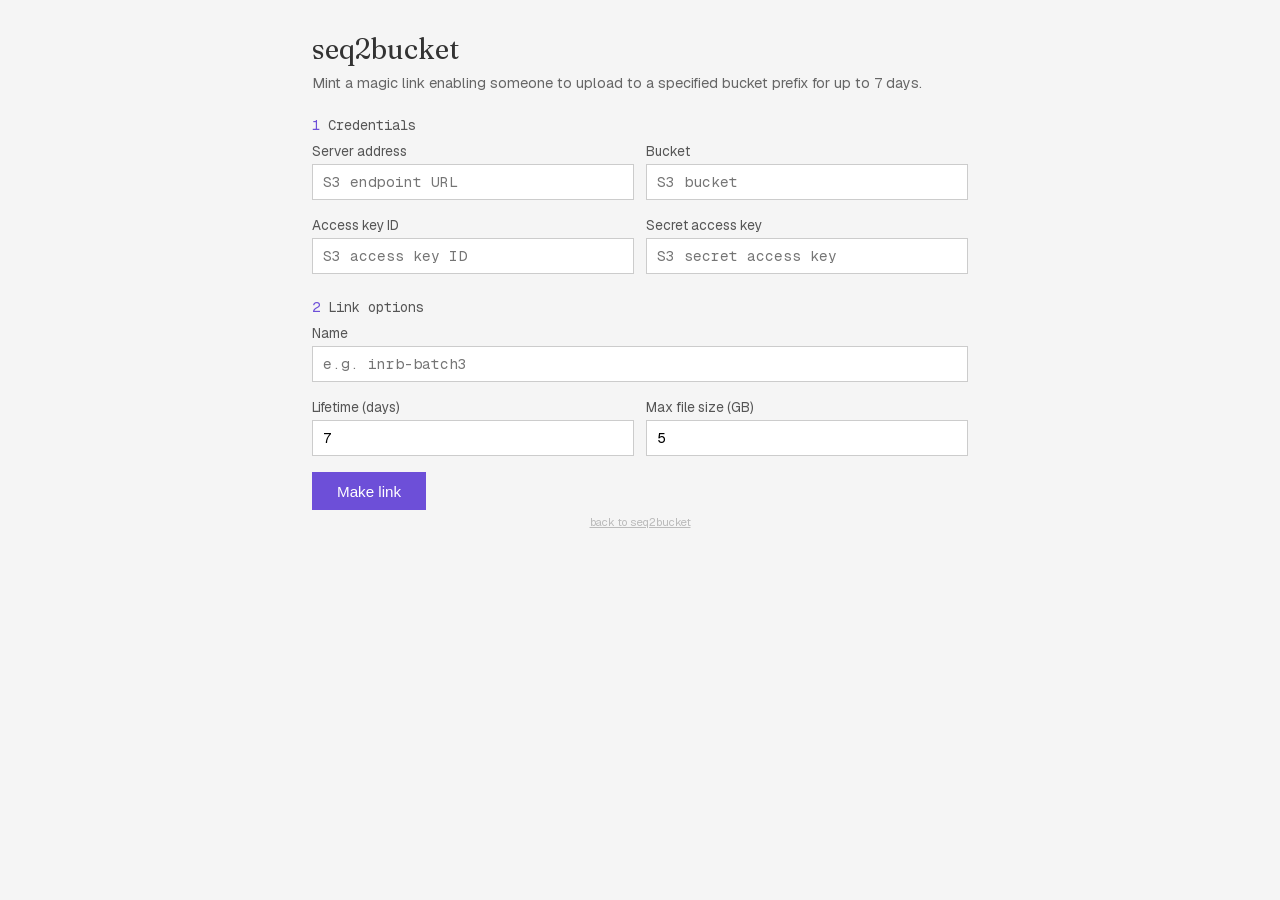
==== mint.html @ 34659cd9 "seq2bucket + in-browser magic link minting - Splits upload code out into seq2bucket/, shared by both" ====
<!DOCTYPE html>
<html lang="en">
<head>
<meta charset="UTF-8">
<meta name="viewport" content="width=device-width, initial-scale=1.0">
<title>seq2bucket magic link</title>
<link rel="stylesheet" href="./fonts.css?v=20261026-111304">
<link rel="stylesheet" href="./style.css?v=20261026-111304">
</head>
<body data-raw="1">
<h1>seq2bucket</h1>
<p class="subtitle">Mint a magic link enabling someone to upload to a specified bucket prefix for up to 7 days.</p>

<div id="mint-form">
  <div class="section-head">Credentials</div>
  <div class="field-row">
    <div class="field">
      <label for="server">Server address</label>
      <input type="text" id="server" name="server" autocomplete="on" spellcheck="false" placeholder="S3 endpoint URL">
    </div>
    <div class="field">
      <label for="bucket">Bucket</label>
      <input type="text" id="bucket" name="bucket" autocomplete="on" spellcheck="false" placeholder="S3 bucket">
    </div>
  </div>
  <div class="field-row">
    <div class="field">
      <label for="access-key">Access key ID</label>
      <input type="text" id="access-key" name="access-key-id" autocomplete="on" spellcheck="false" placeholder="S3 access key ID">
    </div>
    <div class="field">
      <label for="secret-key">Secret access key</label>
      <input type="password" id="secret-key" autocomplete="off" spellcheck="false" placeholder="S3 secret access key">
    </div>
  </div>

  <div class="section-head">Link options</div>
  <div class="field">
    <label for="link-name">Name</label>
    <input type="text" id="link-name" autocomplete="off" spellcheck="false" placeholder="e.g. inrb-batch3">
  </div>
  <div class="field-row">
    <div class="field">
      <label for="days">Lifetime (days)</label>
      <input type="number" id="days" min="1" max="7" step="1" value="7">
    </div>
    <div class="field">
      <label for="max-gb">Max file size (GB)</label>
      <input type="number" id="max-gb" min="0.1" max="5" step="0.1" value="5">
    </div>
  </div>
</div>

<div class="actions">
  <button id="mint-btn" type="button">Make link</button>
</div>
<p class="mint-error" id="mint-error" role="alert"></p>

<div class="link-banner mint-result" id="result" hidden>
  <div class="link-dest" id="result-dest"></div>
  <div class="link-note" id="result-note"></div>
  <textarea id="result-link" readonly rows="4" aria-label="Magic link"></textarea>
  <button id="copy-btn" type="button">Copy</button>
  <div class="link-note">Anyone with this link can upload into that prefix until expiry. They cannot list, read or delete anything.</div>
</div>

<p class="info footer-links"><a href="./">back to seq2bucket</a></p>

<script type="module" src="./mint-page.js?v=20261026-111304"></script>
</body>
</html>
---- fonts.css ----
/* Self-hosted fonts (SIL Open Font License 1.1; see fonts/OFL.txt), so the pages make
   no third-party requests. Latin and Latin Extended subsets of the Google Fonts builds.
   Browsers only download a face a page actually uses. */
@font-face {
  font-family: 'Fraunces';
  font-style: normal;
  font-weight: 400;
  font-display: swap;
  src: url("./fonts/fraunces-latin-ext.woff2?v=20261026-111304") format("woff2");
  unicode-range: U+0100-02BA, U+02BD-02C5, U+02C7-02CC, U+02CE-02D7, U+02DD-02FF, U+0304, U+0308, U+0329, U+1D00-1DBF, U+1E00-1E9F, U+1EF2-1EFF, U+2020, U+20A0-20AB, U+20AD-20C4, U+2113, U+2C60-2C7F, U+A720-A7FF;
}
@font-face {
  font-family: 'Fraunces';
  font-style: normal;
  font-weight: 400;
  font-display: swap;
  src: url("./fonts/fraunces-latin.woff2?v=20261026-111304") format("woff2");
  unicode-range: U+0000-00FF, U+0131, U+0152-0153, U+02BB-02BC, U+02C6, U+02DA, U+02DC, U+0304, U+0308, U+0329, U+2000-206F, U+20AC, U+2122, U+2191, U+2193, U+2212, U+2215, U+FEFF, U+FFFD;
}
@font-face {
  font-family: 'Geist';
  font-style: normal;
  font-weight: 400 700;
  font-display: swap;
  src: url("./fonts/geist-latin-ext.woff2?v=20261026-111304") format("woff2");
  unicode-range: U+0100-02BA, U+02BD-02C5, U+02C7-02CC, U+02CE-02D7, U+02DD-02FF, U+0304, U+0308, U+0329, U+1D00-1DBF, U+1E00-1E9F, U+1EF2-1EFF, U+2020, U+20A0-20AB, U+20AD-20C4, U+2113, U+2C60-2C7F, U+A720-A7FF;
}
@font-face {
  font-family: 'Geist';
  font-style: normal;
  font-weight: 400 700;
  font-display: swap;
  src: url("./fonts/geist-latin.woff2?v=20261026-111304") format("woff2");
  unicode-range: U+0000-00FF, U+0131, U+0152-0153, U+02BB-02BC, U+02C6, U+02DA, U+02DC, U+0304, U+0308, U+0329, U+2000-206F, U+20AC, U+2122, U+2191, U+2193, U+2212, U+2215, U+FEFF, U+FFFD;
}
@font-face {
  font-family: 'Geist Mono';
  font-style: normal;
  font-weight: 400 500;
  font-display: swap;
  src: url("./fonts/geist-mono-latin-ext.woff2?v=20261026-111304") format("woff2");
  unicode-range: U+0100-02BA, U+02BD-02C5, U+02C7-02CC, U+02CE-02D7, U+02DD-02FF, U+0304, U+0308, U+0329, U+1D00-1DBF, U+1E00-1E9F, U+1EF2-1EFF, U+2020, U+20A0-20AB, U+20AD-20C4, U+2113, U+2C60-2C7F, U+A720-A7FF;
}
@font-face {
  font-family: 'Geist Mono';
  font-style: normal;
  font-weight: 400 500;
  font-display: swap;
  src: url("./fonts/geist-mono-latin.woff2?v=20261026-111304") format("woff2");
  unicode-range: U+0000-00FF, U+0131, U+0152-0153, U+02BB-02BC, U+02C6, U+02DA, U+02DC, U+0304, U+0308, U+0329, U+2000-206F, U+20AC, U+2122, U+2191, U+2193, U+2212, U+2215, U+FEFF, U+FFFD;
}
---- style.css ----
/* Shared styles for pages built on seq2bucket (updeacon-s3, seq2bucket). */
* { box-sizing: border-box; margin: 0; padding: 0; }
/* Greens shared with sapiometer: text/border, fill, softer edge */
/* --accent-dark is --accent darkened for :hover; --accent-wash is it at ~8% on white */
:root { --accent: #6d4fd8; --accent-dark: #5d43b8; --accent-wash: #f3f1fc; --ok: #1a7f52; --ok-fill: #d9f0e2; --ok-edge: #a6dcc0; --mono: 'Geist Mono', ui-monospace, 'SF Mono', monospace; }
body { font-family: 'Geist', system-ui, -apple-system, sans-serif; background: #f5f5f5; color: #333; padding: 2rem; max-width: 720px; margin: 0 auto; }
h1 { font-family: 'Fraunces', Georgia, serif; font-size: 28px; font-weight: 400; margin-bottom: 0.5rem; }
.mascot { display: inline-flex; align-items: center; gap: 0.3em; font-size: 24px; }
.mascot span { display: inline-block; }
.mascot .dna { position: relative; z-index: 1; }
.mascot .bucket { position: relative; z-index: 2; }
.mascot .arrow { transition: opacity 0.3s; }
.mascot.busy .arrow { opacity: 0; }
.mascot.busy .dna { animation: dna-into-bucket 1.5s linear infinite; }
@keyframes dna-into-bucket {
  0%   { translate: -0.2em 0; opacity: 0; }
  20%  { opacity: 1; }
  50%  { opacity: 1; scale: 1; }
  64%, 100% { translate: calc(var(--dna-travel, 2.3em) * 0.8) 0; scale: 0.6; opacity: 0; }
}
@media (prefers-reduced-motion: reduce) {
  .mascot.busy .dna { animation: none; }
}
.beta-tag { color: var(--accent); font-size: 0.5em; font-weight: 400; vertical-align: super; }
.subtitle { color: #666; font-size: 0.9rem; }
/* Section headings. Counter, not hardcoded numerals, so a hidden section (#creds
   in link mode) is skipped rather than leaving a gap. */
body { counter-reset: section; }
/* Headings own the section break above them, so the gap doesn't depend on what
   precedes; the preceding block's smaller margin-bottom collapses into it. */
.section-head { font-family: var(--mono); font-size: 0.85rem; color: #555; margin: 1.5rem 0 0.5rem; counter-increment: section; }
.section-head::before { content: counter(section) " "; color: var(--accent); }
.section-head.unnumbered { counter-increment: none; }
/* Magic-link destination: shown as 0, ahead of the numbered steps, and only with the banner */
.section-head.zero { counter-increment: none; }
.section-head.zero::before { content: "0 "; }
.section-head.zero:has(+ .link-banner[hidden]) { display: none; }
.section-head + .link-banner { margin-top: 0; }
.section-head.unnumbered::before { content: none; }
.usage { color: #444; font-size: 0.9rem; }
.usage ol { list-style: none; counter-reset: step; margin: 0; padding: 0; }
.usage li { position: relative; padding-left: 1.4rem; margin-bottom: 0.3rem; line-height: 1.45; }
.usage li:last-child { margin-bottom: 0; }
/* Mono numerals in place of default list markers. */
.usage li::before { counter-increment: step; content: counter(step); position: absolute; left: 0; top: 0.05em; color: var(--accent); font-family: var(--mono); font-size: 0.85rem; }
.field { margin-bottom: 1rem; }
/* Grid items' margins don't collapse out of the container, so the row owns the
   gap below it; otherwise .field's margin stacks on the next heading's. */
.field-row { display: grid; grid-template-columns: 1fr 1fr; gap: 0.8rem; margin-bottom: 1rem; }
.field-row .field { margin-bottom: 0; }
.field label { display: block; font-size: 0.85rem; color: #555; margin-bottom: 0.25rem; }
.field input { width: 100%; padding: 0.5rem 0.6rem; border: 1px solid #ccc; font-family: var(--mono); font-size: 0.9rem; }
.field input:focus { outline: none; border-color: var(--accent); }
.name-input { display: flex; align-items: center; border: 1px solid #ccc; background: #fff; font-family: var(--mono); font-size: 0.9rem; }
.name-input:focus-within { border-color: var(--accent); }
.name-input .name-prefix { color: #999; white-space: nowrap; user-select: none; padding: 0.5rem 0 0.5rem 0.6rem; }
.name-input input { flex: 1; min-width: 0; width: auto; border: none; padding: 0.5rem 0.6rem 0.5rem 0; font: inherit; background: transparent; }
.name-input input:focus { outline: none; }
.drop-zone { border: 1px dashed #aaa; padding: 2rem; text-align: center; cursor: pointer; transition: all 0.2s; background: #fff; margin-bottom: 1rem; }
.drop-zone:hover, .drop-zone.dragover { border-color: var(--accent); background: var(--accent-wash); }
/* Once loaded, mirror .index-status.loaded above it */
.drop-zone.loaded { border-style: solid; border-color: var(--ok); background: var(--ok-fill); padding: 1rem; }
.drop-zone input { display: none; }
/* .label matches .index-status .idx-info, .summary matches .index-status .filename */
.drop-zone .label { font-size: 0.8rem; color: #888; }
.drop-zone .summary { font-family: var(--mono); font-size: 0.9rem; color: #333; word-break: break-all; }
.drop-zone .summary:empty { display: none; }
.drop-zone.loaded .label { margin-top: 0.3rem; }
.drop-zone .filename { font-weight: 600; color: #333; margin-top: 0.5rem; }
.drop-zone .filename:empty { display: none; }
.drop-zone .idx-info { font-size: 0.8rem; color: #888; margin-top: 0.3rem; }
.drop-zone .idx-info:empty { display: none; }
/* Magic-link mode: stands in for the credential fields. */
.link-banner { border: 1px solid var(--ok); background: var(--ok-fill); padding: 0.8rem 1rem; margin: 1.5rem 0 1rem; text-align: center; }
.link-banner .link-dest { font-family: var(--mono); font-size: 0.9rem; color: #333; word-break: break-all; }
.link-banner .link-note { font-size: 0.8rem; color: #666; margin-top: 0.3rem; }
.link-banner.expired { border-color: #e74c3c; background: #fff5f5; }
.link-banner.expired .link-note { color: #e74c3c; }
.actions { display: flex; gap: 0.6rem; align-items: center; }
/* Primary (filled purple) */
button { background: var(--accent); color: #fff; border: 1px solid transparent; padding: 0.6rem 1.5rem; cursor: pointer; font-size: 0.95rem; transition: all 0.15s; }
button:hover:not(:disabled) { background: var(--accent-dark); }
/* Action buttons grey out while inactive, fill purple once their required fields are satisfied. */
button:disabled { background: #ececec; color: #aaa; border-color: transparent; cursor: not-allowed; }
/* Secondary (outlined): Reset = grey. Filter only uses the filled purple primary style. */
#reset-btn, button.secondary { background: #fff; color: #6c757d; border-color: #ced4da; }
#reset-btn:hover:not(:disabled), button.secondary:hover:not(:disabled) { background: #f3f4f5; border-color: #adb5bd; }
#reset-btn:disabled { background: #fff; color: #ccc; border-color: #e8e8e8; }
/* Confirmation before an upload starts, e.g. seq2bucket's privacy notice */
dialog { border: 1px solid #ddd; background: #fff; color: #333; padding: 1.5rem; max-width: 34rem; width: calc(100% - 2rem); margin: auto; }
dialog::backdrop { background: rgba(0, 0, 0, 0.35); }
dialog h2 { font-size: 1.1rem; font-weight: 500; margin-bottom: 0.8rem; }
dialog p { font-size: 0.9rem; line-height: 1.5; margin-bottom: 0.7rem; }
dialog .actions { margin-top: 1.2rem; }
dialog .mono { font-family: var(--mono); overflow-wrap: anywhere; }
/* A brief pulsing glow when a button becomes clickable, to draw the eye. */
@keyframes button-glow {
  0%, 100% { box-shadow: 0 0 0 0 rgba(109, 79, 216, 0); }
  50%      { box-shadow: 0 0 11px 2px rgba(109, 79, 216, 0.6); }
}
button.pulse-glow { animation: button-glow 1.3s ease-in-out 3; }
.progress-wrap { margin-top: 1rem; }
progress { width: 100%; height: 0.55rem; appearance: none; -webkit-appearance: none; accent-color: #6c757d; border: none; background: #eee; }
progress[value]::-webkit-progress-bar { background: #eee; }
progress[value]::-webkit-progress-value { background: #6c757d; }
progress[value]::-moz-progress-bar { background: #6c757d; }
.progress-label { font-size: 0.85rem; color: #555; margin-top: 0.3rem; }
#file-list { list-style: none; margin-top: 1rem; font-family: var(--mono); font-size: 0.8rem; max-height: 14rem; overflow-y: auto; border: 1px solid #ddd; background: #fff; }
#file-list li { display: flex; justify-content: space-between; gap: 1rem; padding: 0.25rem 0.6rem; border-bottom: 1px solid #f0f0f0; }
#file-list li:last-child { border-bottom: none; }
#file-list .name { overflow: hidden; text-overflow: ellipsis; white-space: nowrap; }
#file-list .st { flex-shrink: 0; color: #888; }
#file-list li.done .st { color: var(--ok); }
#file-list li.active .st { color: var(--accent); }
#file-list li.failed .st { color: #e74c3c; }
#status { margin-top: 1rem; padding: 0.8rem; background: #fff; font-size: 0.9rem; min-height: 2.5rem; border: 1px solid #ddd; white-space: pre-line; }
#status.error { border-color: #e74c3c; color: #e74c3c; }
#status.success { border-color: var(--ok-edge); color: var(--ok); }
@keyframes status-waiting {
  0%, 100% { box-shadow: inset 3px 0 0 rgba(214, 129, 0, 0.35); }
  50% { box-shadow: inset 3px 0 0 rgba(214, 129, 0, 1); }
}
#status.waiting { border-color: #d68100; color: #9a5a00; animation: status-waiting 1.2s ease-in-out infinite; }
.info { font-size: 0.8rem; color: #888; margin-top: 0.3rem; }
a { color: #333; text-decoration: underline; }
a:hover { color: #000; }
/* Magic-link minting page */
.mint-result { text-align: left; }
.mint-result .link-note { margin-bottom: 0.6rem; }
.mint-result textarea { width: 100%; font-family: var(--mono); font-size: 0.75rem; padding: 0.5rem; border: 1px solid #ccc; background: #fff; resize: vertical; word-break: break-all; margin-bottom: 0.5rem; }
.mint-result .link-note:last-child { margin: 0.6rem 0 0; }
.mint-error { color: #e74c3c; font-size: 0.85rem; margin-top: 0.8rem; }
.mint-error:empty { display: none; }
/* Quiet footer links (clear index cache, mint magic link, back to …) */
.footer-links { text-align: center; }
.footer-links, .footer-links a { font-size: 0.7rem; color: #bbb; }
.footer-links a:hover { color: #888; }
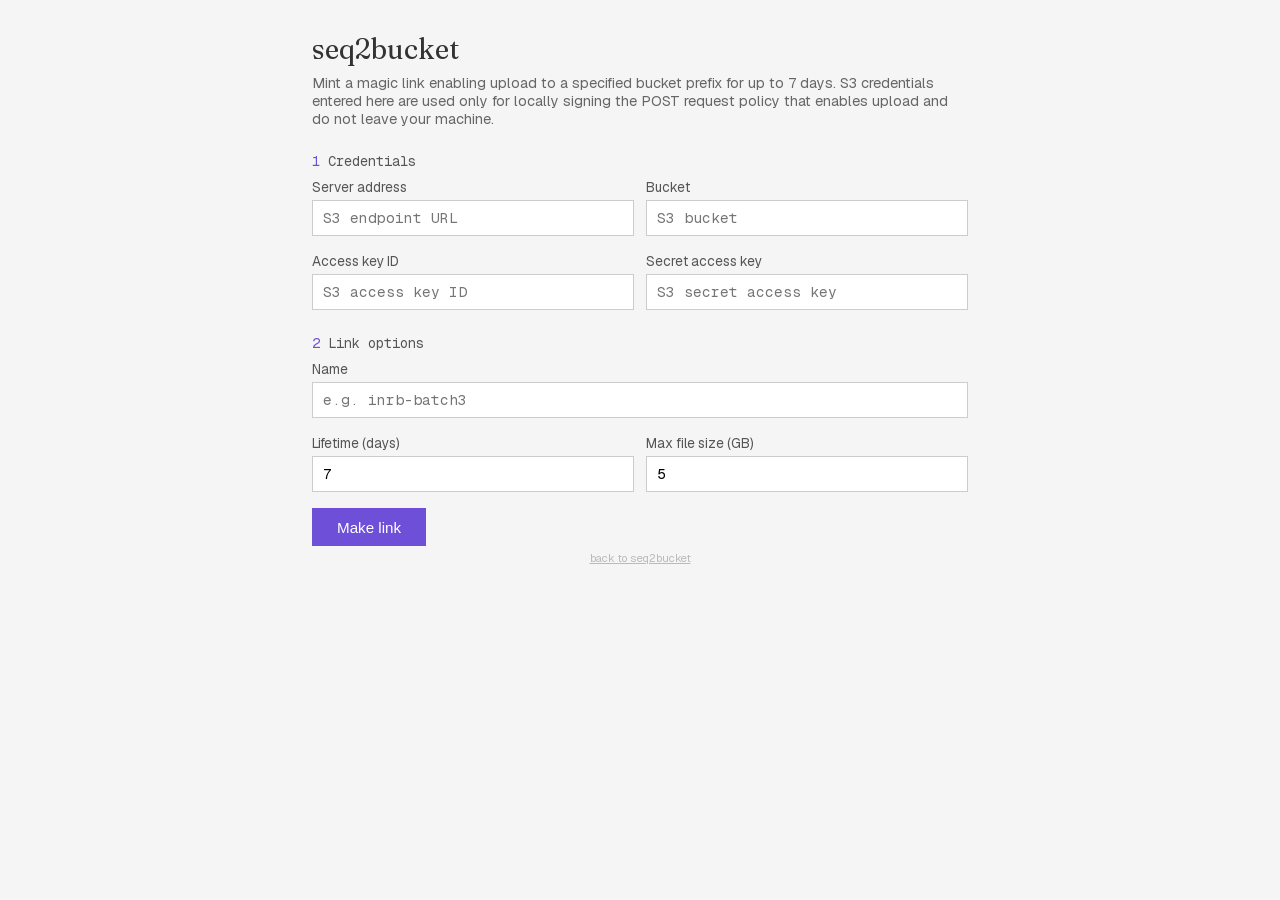
==== commit 1fe7f480: "Mint warning" ====
--- a/mint.html
+++ b/mint.html
@@ -9,7 +9,7 @@
 </head>
 <body data-raw="1">
 <h1>seq2bucket</h1>
-<p class="subtitle">Mint a magic link enabling someone to upload to a specified bucket prefix for up to 7 days.</p>
+<p class="subtitle">Mint a magic link enabling upload to a specified bucket prefix for up to 7 days. S3 credentials entered here are used only for locally signing the POST request policy that enables upload and do not leave your machine.</p>
 
 <div id="mint-form">
   <div class="section-head">Credentials</div>
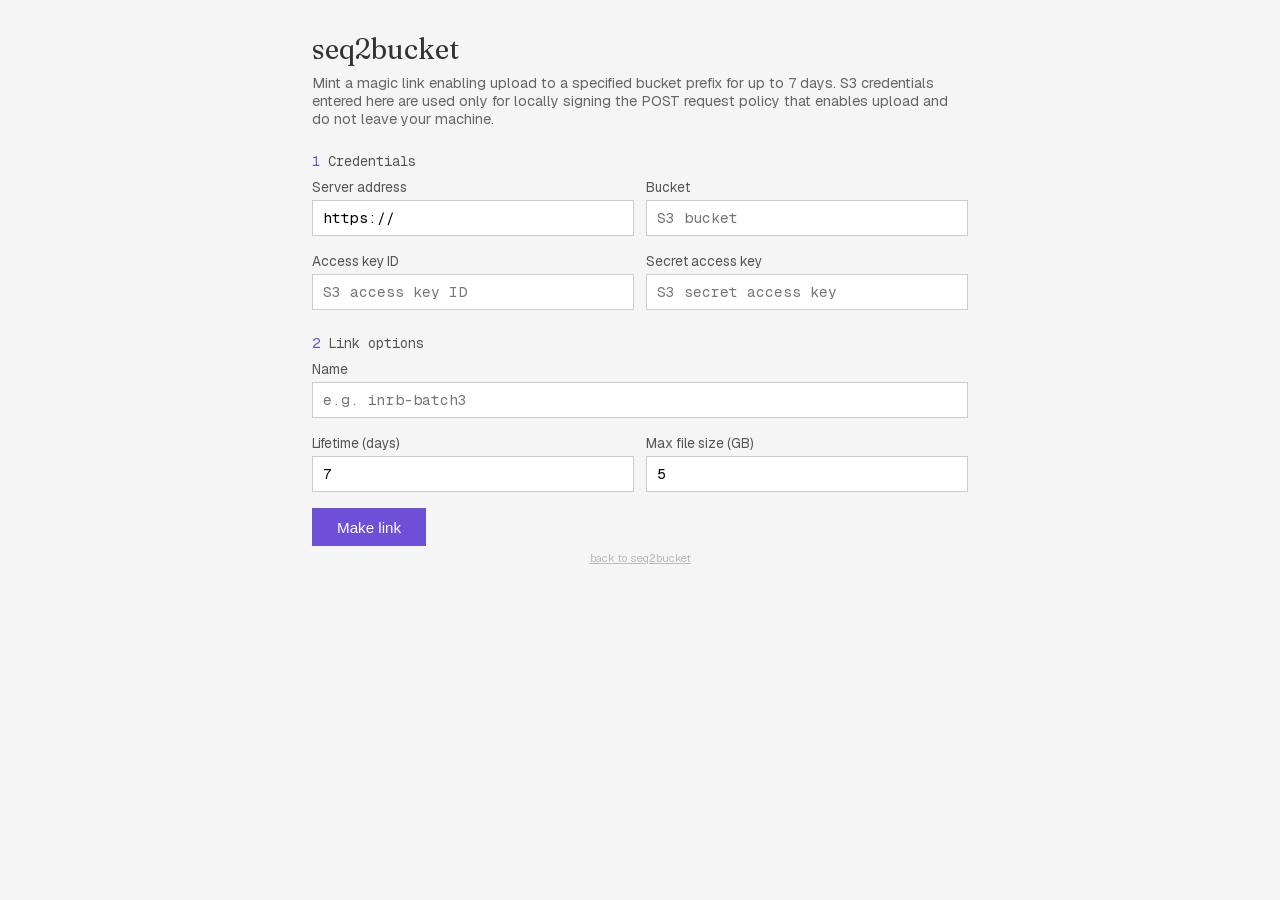
==== commit e5ccf5e1: "prefill https prot in form, differentiate network and auth errs" ====
--- a/mint.html
+++ b/mint.html
@@ -16,7 +16,7 @@
   <div class="field-row">
     <div class="field">
       <label for="server">Server address</label>
-      <input type="text" id="server" name="server" autocomplete="on" spellcheck="false" placeholder="S3 endpoint URL">
+      <input type="text" id="server" name="server" autocomplete="on" spellcheck="false" placeholder="S3 endpoint URL" value="https://">
     </div>
     <div class="field">
       <label for="bucket">Bucket</label>
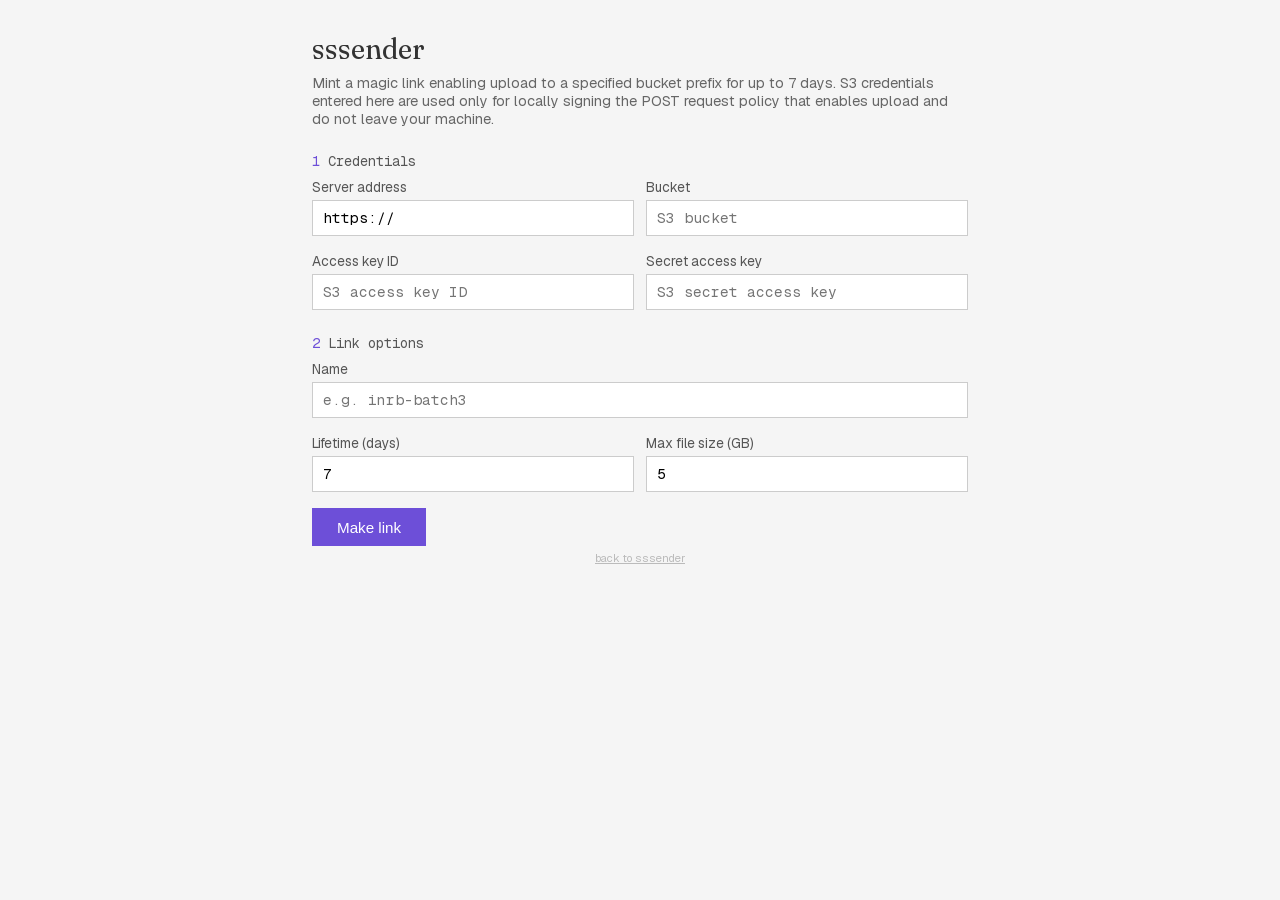
==== commit 3b897616: "Generic sssender (previously seq2bucket), DRYer, more resilient uploads - Rename seq2bucket → sssend" ====
--- a/mint.html
+++ b/mint.html
@@ -3,12 +3,12 @@
 <head>
 <meta charset="UTF-8">
 <meta name="viewport" content="width=device-width, initial-scale=1.0">
-<title>seq2bucket magic link</title>
-<link rel="stylesheet" href="./fonts.css?v=20261026-111304">
-<link rel="stylesheet" href="./style.css?v=20261026-111304">
+<title>sssender magic link</title>
+<link rel="stylesheet" href="./ui/fonts.css?v=20261026-111304">
+<link rel="stylesheet" href="./ui/style.css?v=20261026-111304">
 </head>
-<body data-raw="1">
-<h1>seq2bucket</h1>
+<body data-root="sssender/">
+<h1>sssender</h1>
 <p class="subtitle">Mint a magic link enabling upload to a specified bucket prefix for up to 7 days. S3 credentials entered here are used only for locally signing the POST request policy that enables upload and do not leave your machine.</p>
 
 <div id="mint-form">
@@ -64,8 +64,8 @@
   <div class="link-note">Anyone with this link can upload into that prefix until expiry. They cannot list, read or delete anything.</div>
 </div>
 
-<p class="info footer-links"><a href="./">back to seq2bucket</a></p>
+<p class="info footer-links"><a href="./">back to sssender</a></p>
 
-<script type="module" src="./mint-page.js?v=20261026-111304"></script>
+<script type="module" src="./ui/mint-page.js?v=20261026-111304"></script>
 </body>
 </html>
--- a/ui/fonts.css
+++ b/ui/fonts.css
@@ -0,0 +1,51 @@
+/* Self-hosted fonts (SIL Open Font License 1.1, see fonts/OFL.txt), so the pages make
+   no third-party requests. Latin and Latin Extended subsets of the Google Fonts builds.
+   Browsers only download a face a page actually uses. */
+@font-face {
+  font-family: 'Fraunces';
+  font-style: normal;
+  font-weight: 400;
+  font-display: swap;
+  src: url("./fonts/fraunces-latin-ext.woff2?v=20261026-111304") format("woff2");
+  unicode-range: U+0100-02BA, U+02BD-02C5, U+02C7-02CC, U+02CE-02D7, U+02DD-02FF, U+0304, U+0308, U+0329, U+1D00-1DBF, U+1E00-1E9F, U+1EF2-1EFF, U+2020, U+20A0-20AB, U+20AD-20C4, U+2113, U+2C60-2C7F, U+A720-A7FF;
+}
+@font-face {
+  font-family: 'Fraunces';
+  font-style: normal;
+  font-weight: 400;
+  font-display: swap;
+  src: url("./fonts/fraunces-latin.woff2?v=20261026-111304") format("woff2");
+  unicode-range: U+0000-00FF, U+0131, U+0152-0153, U+02BB-02BC, U+02C6, U+02DA, U+02DC, U+0304, U+0308, U+0329, U+2000-206F, U+20AC, U+2122, U+2191, U+2193, U+2212, U+2215, U+FEFF, U+FFFD;
+}
+@font-face {
+  font-family: 'Geist';
+  font-style: normal;
+  font-weight: 400 700;
+  font-display: swap;
+  src: url("./fonts/geist-latin-ext.woff2?v=20261026-111304") format("woff2");
+  unicode-range: U+0100-02BA, U+02BD-02C5, U+02C7-02CC, U+02CE-02D7, U+02DD-02FF, U+0304, U+0308, U+0329, U+1D00-1DBF, U+1E00-1E9F, U+1EF2-1EFF, U+2020, U+20A0-20AB, U+20AD-20C4, U+2113, U+2C60-2C7F, U+A720-A7FF;
+}
+@font-face {
+  font-family: 'Geist';
+  font-style: normal;
+  font-weight: 400 700;
+  font-display: swap;
+  src: url("./fonts/geist-latin.woff2?v=20261026-111304") format("woff2");
+  unicode-range: U+0000-00FF, U+0131, U+0152-0153, U+02BB-02BC, U+02C6, U+02DA, U+02DC, U+0304, U+0308, U+0329, U+2000-206F, U+20AC, U+2122, U+2191, U+2193, U+2212, U+2215, U+FEFF, U+FFFD;
+}
+@font-face {
+  font-family: 'Geist Mono';
+  font-style: normal;
+  font-weight: 400 500;
+  font-display: swap;
+  src: url("./fonts/geist-mono-latin-ext.woff2?v=20261026-111304") format("woff2");
+  unicode-range: U+0100-02BA, U+02BD-02C5, U+02C7-02CC, U+02CE-02D7, U+02DD-02FF, U+0304, U+0308, U+0329, U+1D00-1DBF, U+1E00-1E9F, U+1EF2-1EFF, U+2020, U+20A0-20AB, U+20AD-20C4, U+2113, U+2C60-2C7F, U+A720-A7FF;
+}
+@font-face {
+  font-family: 'Geist Mono';
+  font-style: normal;
+  font-weight: 400 500;
+  font-display: swap;
+  src: url("./fonts/geist-mono-latin.woff2?v=20261026-111304") format("woff2");
+  unicode-range: U+0000-00FF, U+0131, U+0152-0153, U+02BB-02BC, U+02C6, U+02DA, U+02DC, U+0304, U+0308, U+0329, U+2000-206F, U+20AC, U+2122, U+2191, U+2193, U+2212, U+2215, U+FEFF, U+FFFD;
+}
--- a/ui/style.css
+++ b/ui/style.css
@@ -0,0 +1,129 @@
+/* Shared styles for pages on sssender. Headings and their busy animation
+   (html[data-busy]) are each page's own. */
+* { box-sizing: border-box; margin: 0; padding: 0; }
+/* Greens shared with sapiometer: text/border, fill, softer edge */
+/* --accent-dark is --accent darkened for :hover, --accent-wash is it at ~8% on white */
+:root { --accent: #6d4fd8; --accent-dark: #5d43b8; --accent-wash: #f3f1fc; --ok: #1a7f52; --ok-fill: #d9f0e2; --ok-edge: #a6dcc0; --mono: 'Geist Mono', ui-monospace, 'SF Mono', monospace; }
+body { font-family: 'Geist', system-ui, -apple-system, sans-serif; background: #f5f5f5; color: #333; padding: 2rem; max-width: 720px; margin: 0 auto; }
+h1 { font-family: 'Fraunces', Georgia, serif; font-size: 28px; font-weight: 400; margin-bottom: 0.5rem; }
+.beta-tag { color: var(--accent); font-size: 0.5em; font-weight: 400; vertical-align: super; }
+.subtitle { color: #666; font-size: 0.9rem; }
+/* Section headings. Counter, not hardcoded numerals, so a hidden section (#creds
+   in link mode) is skipped rather than leaving a gap. */
+body { counter-reset: section; }
+/* Headings own the section break above them, so the gap doesn't depend on what
+   precedes; the preceding block's smaller margin-bottom collapses into it. */
+.section-head { font-family: var(--mono); font-size: 0.85rem; color: #555; margin: 1.5rem 0 0.5rem; counter-increment: section; }
+.section-head::before { content: counter(section) " "; color: var(--accent); }
+.section-head.unnumbered { counter-increment: none; }
+/* Magic-link destination: shown as 0, ahead of the numbered steps, and only with the banner */
+.section-head.zero { counter-increment: none; }
+.section-head.zero::before { content: "0 "; }
+.section-head.zero:has(+ .link-banner[hidden]) { display: none; }
+.section-head + .link-banner { margin-top: 0; }
+.section-head.unnumbered::before { content: none; }
+.usage { color: #444; font-size: 0.9rem; }
+.usage ol { list-style: none; counter-reset: step; margin: 0; padding: 0; }
+.usage li { position: relative; padding-left: 1.4rem; margin-bottom: 0.3rem; line-height: 1.45; }
+.usage li:last-child { margin-bottom: 0; }
+/* Mono numerals in place of default list markers. */
+.usage li::before { counter-increment: step; content: counter(step); position: absolute; left: 0; top: 0.05em; color: var(--accent); font-family: var(--mono); font-size: 0.85rem; }
+.field { margin-bottom: 1rem; }
+/* Grid items' margins don't collapse out of the container, so the row owns the
+   gap below it; otherwise .field's margin stacks on the next heading's. */
+.field-row { display: grid; grid-template-columns: 1fr 1fr; gap: 0.8rem; margin-bottom: 1rem; }
+.field-row .field { margin-bottom: 0; }
+.field label { display: block; font-size: 0.85rem; color: #555; margin-bottom: 0.25rem; }
+.field input { width: 100%; padding: 0.5rem 0.6rem; border: 1px solid #ccc; font-family: var(--mono); font-size: 0.9rem; }
+.field input:focus { outline: none; border-color: var(--accent); }
+.name-input { display: flex; align-items: center; border: 1px solid #ccc; background: #fff; font-family: var(--mono); font-size: 0.9rem; }
+.name-input:focus-within { border-color: var(--accent); }
+.name-input .name-prefix { color: #999; white-space: nowrap; user-select: none; padding: 0.5rem 0 0.5rem 0.6rem; }
+.name-input input { flex: 1; min-width: 0; width: auto; border: none; padding: 0.5rem 0.6rem 0.5rem 0; font: inherit; background: transparent; }
+.name-input input:focus { outline: none; }
+.drop-zone { border: 1px dashed #aaa; padding: 2rem; text-align: center; cursor: pointer; transition: all 0.2s; background: #fff; margin-bottom: 1rem; }
+.drop-zone:hover, .drop-zone.dragover { border-color: var(--accent); background: var(--accent-wash); }
+/* Once loaded, mirror .index-status.loaded above it */
+.drop-zone.loaded { border-style: solid; border-color: var(--ok); background: var(--ok-fill); padding: 1rem; }
+.drop-zone input { display: none; }
+/* .label matches .index-status .idx-info, .summary matches .index-status .filename */
+.drop-zone .label { font-size: 0.8rem; color: #888; }
+.drop-zone .summary { font-family: var(--mono); font-size: 0.9rem; color: #333; word-break: break-all; }
+.drop-zone .summary:empty { display: none; }
+.drop-zone.loaded .label { margin-top: 0.3rem; }
+.drop-zone .filename { font-weight: 600; color: #333; margin-top: 0.5rem; }
+.drop-zone .filename:empty { display: none; }
+.drop-zone .idx-info { font-size: 0.8rem; color: #888; margin-top: 0.3rem; }
+.drop-zone .idx-info:empty { display: none; }
+/* File-type toggles, shown when a selection mixes types */
+.type-toggles { display: flex; flex-wrap: wrap; gap: 0.4rem; margin: -0.4rem 0 1rem; }
+.type-toggles[hidden] { display: none; }
+button.type-toggle { font-family: var(--mono); font-size: 0.8rem; padding: 0.2rem 0.6rem; background: var(--accent-wash); color: var(--accent-dark); border-color: var(--accent); }
+button.type-toggle:hover:not(:disabled) { background: #e6e1fa; }
+button.type-toggle[aria-pressed="false"] { background: #fff; color: #999; border-color: #ccc; text-decoration: line-through; }
+button.type-toggle:disabled { cursor: not-allowed; opacity: 0.6; }
+/* Magic-link mode: stands in for the credential fields. */
+.link-banner { border: 1px solid var(--ok); background: var(--ok-fill); padding: 0.8rem 1rem; margin: 1.5rem 0 1rem; text-align: center; }
+.link-banner .link-dest { font-family: var(--mono); font-size: 0.9rem; color: #333; word-break: break-all; }
+.link-banner .link-note { font-size: 0.8rem; color: #666; margin-top: 0.3rem; }
+.link-banner.expired { border-color: #e74c3c; background: #fff5f5; }
+.link-banner.expired .link-note { color: #e74c3c; }
+.actions { display: flex; gap: 0.6rem; align-items: center; }
+/* Primary (filled purple) */
+button { background: var(--accent); color: #fff; border: 1px solid transparent; padding: 0.6rem 1.5rem; cursor: pointer; font-size: 0.95rem; transition: all 0.15s; }
+button:hover:not(:disabled) { background: var(--accent-dark); }
+/* Action buttons grey out while inactive, fill purple once their required fields are satisfied. */
+button:disabled { background: #ececec; color: #aaa; border-color: transparent; cursor: not-allowed; }
+/* Secondary (outlined): Reset = grey. Filter only uses the filled purple primary style. */
+#reset-btn, button.secondary { background: #fff; color: #6c757d; border-color: #ced4da; }
+#reset-btn:hover:not(:disabled), button.secondary:hover:not(:disabled) { background: #f3f4f5; border-color: #adb5bd; }
+#reset-btn:disabled { background: #fff; color: #ccc; border-color: #e8e8e8; }
+/* Confirmation before an upload starts */
+dialog { border: 1px solid #ddd; background: #fff; color: #333; padding: 1.5rem; max-width: 34rem; width: calc(100% - 2rem); margin: auto; }
+dialog::backdrop { background: rgba(0, 0, 0, 0.35); }
+dialog h2 { font-size: 1.1rem; font-weight: 500; margin-bottom: 0.8rem; }
+dialog p { font-size: 0.9rem; line-height: 1.5; margin-bottom: 0.7rem; }
+dialog .actions { margin-top: 1.2rem; }
+dialog .mono { font-family: var(--mono); overflow-wrap: anywhere; }
+/* A brief pulsing glow when a button becomes clickable, to draw the eye. */
+@keyframes button-glow {
+  0%, 100% { box-shadow: 0 0 0 0 rgba(109, 79, 216, 0); }
+  50%      { box-shadow: 0 0 11px 2px rgba(109, 79, 216, 0.6); }
+}
+button.pulse-glow { animation: button-glow 1.3s ease-in-out 3; }
+.progress-wrap { margin-top: 1rem; }
+progress { width: 100%; height: 0.55rem; appearance: none; -webkit-appearance: none; accent-color: #6c757d; border: none; background: #eee; }
+progress[value]::-webkit-progress-bar { background: #eee; }
+progress[value]::-webkit-progress-value { background: #6c757d; }
+progress[value]::-moz-progress-bar { background: #6c757d; }
+.progress-label { font-size: 0.85rem; color: #555; margin-top: 0.3rem; }
+#file-list { list-style: none; margin-top: 1rem; font-family: var(--mono); font-size: 0.8rem; max-height: 14rem; overflow-y: auto; border: 1px solid #ddd; background: #fff; }
+#file-list li { display: flex; justify-content: space-between; gap: 1rem; padding: 0.25rem 0.6rem; border-bottom: 1px solid #f0f0f0; }
+#file-list li:last-child { border-bottom: none; }
+#file-list .name { overflow: hidden; text-overflow: ellipsis; white-space: nowrap; }
+#file-list .st { flex-shrink: 0; color: #888; }
+#file-list li.done .st { color: var(--ok); }
+#file-list li.active .st { color: var(--accent); }
+#file-list li.failed .st { color: #e74c3c; }
+#status { margin-top: 1rem; padding: 0.8rem; background: #fff; font-size: 0.9rem; min-height: 2.5rem; border: 1px solid #ddd; white-space: pre-line; }
+#status.error { border-color: #e74c3c; color: #e74c3c; }
+#status.success { border-color: var(--ok-edge); color: var(--ok); }
+@keyframes status-waiting {
+  0%, 100% { box-shadow: inset 3px 0 0 rgba(214, 129, 0, 0.35); }
+  50% { box-shadow: inset 3px 0 0 rgba(214, 129, 0, 1); }
+}
+#status.waiting { border-color: #d68100; color: #9a5a00; animation: status-waiting 1.2s ease-in-out infinite; }
+.info { font-size: 0.8rem; color: #888; margin-top: 0.3rem; }
+a { color: #333; text-decoration: underline; }
+a:hover { color: #000; }
+/* Magic-link minting page */
+.mint-result { text-align: left; }
+.mint-result .link-note { margin-bottom: 0.6rem; }
+.mint-result textarea { width: 100%; font-family: var(--mono); font-size: 0.75rem; padding: 0.5rem; border: 1px solid #ccc; background: #fff; resize: vertical; word-break: break-all; margin-bottom: 0.5rem; }
+.mint-result .link-note:last-child { margin: 0.6rem 0 0; }
+.mint-error { color: #e74c3c; font-size: 0.85rem; margin-top: 0.8rem; }
+.mint-error:empty { display: none; }
+/* Quiet footer links (clear index cache, mint magic link, back to …) */
+.footer-links { text-align: center; }
+.footer-links, .footer-links a { font-size: 0.7rem; color: #bbb; }
+.footer-links a:hover { color: #888; }
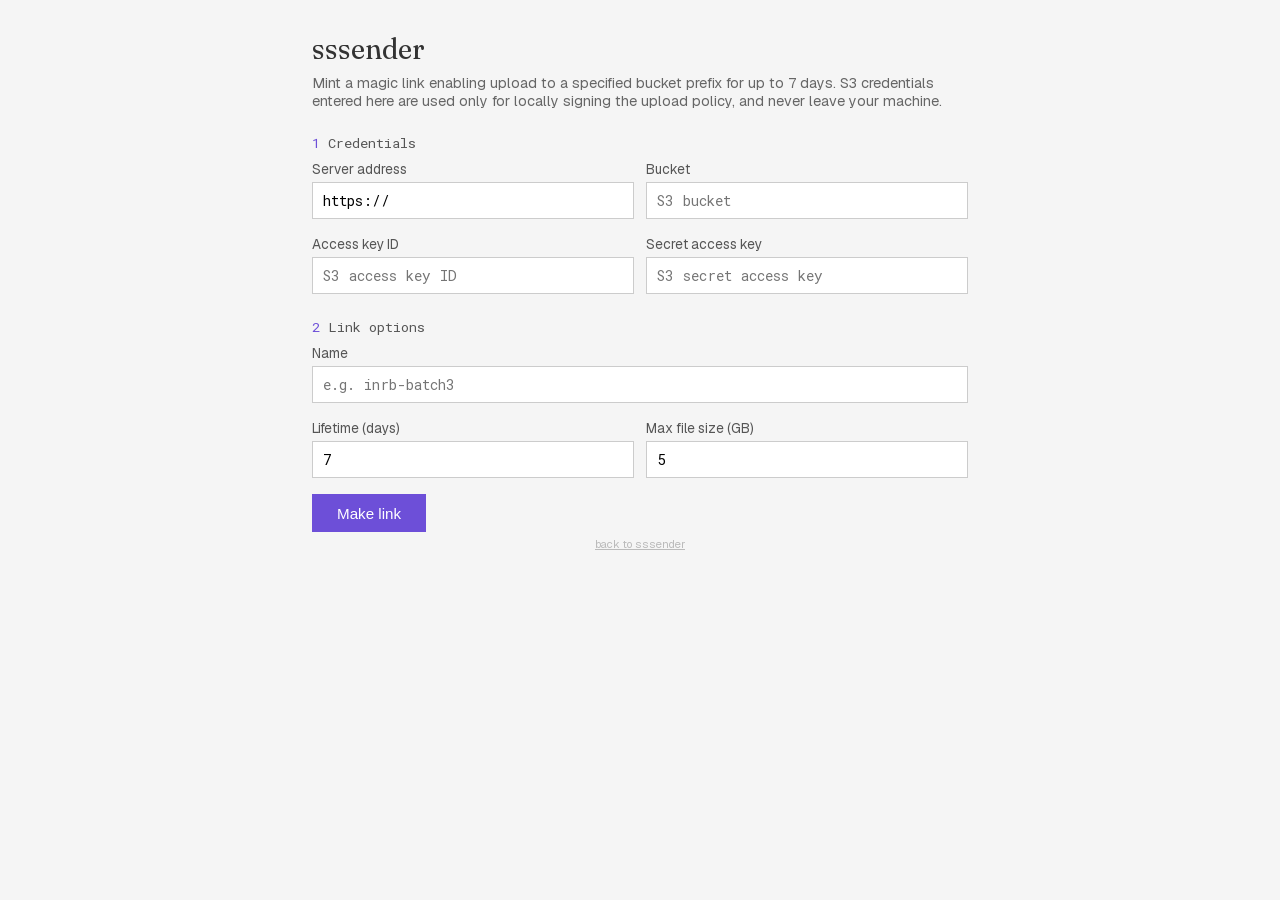
==== commit add5a5d5: "More resilient upload retries, cancellation and progress reporting" ====
--- a/mint.html
+++ b/mint.html
@@ -9,7 +9,7 @@
 </head>
 <body data-root="sssender/">
 <h1>sssender</h1>
-<p class="subtitle">Mint a magic link enabling upload to a specified bucket prefix for up to 7 days. S3 credentials entered here are used only for locally signing the POST request policy that enables upload and do not leave your machine.</p>
+<p class="subtitle">Mint a magic link enabling upload to a specified bucket prefix for up to 7 days. S3 credentials entered here are used only for locally signing the upload policy, and never leave your machine.</p>
 
 <div id="mint-form">
   <div class="section-head">Credentials</div>
@@ -61,7 +61,7 @@
   <div class="link-note" id="result-note"></div>
   <textarea id="result-link" readonly rows="4" aria-label="Magic link"></textarea>
   <button id="copy-btn" type="button">Copy</button>
-  <div class="link-note">Anyone with this link can upload into that prefix until expiry. They cannot list, read or delete anything.</div>
+  <div class="link-note">Anyone with this link may upload to that prefix until expiry. They may not however read or delete anything.</div>
 </div>
 
 <p class="info footer-links"><a href="./">back to sssender</a></p>
--- a/ui/fonts.css
+++ b/ui/fonts.css
@@ -1,4 +1,4 @@
-/* Self-hosted fonts (SIL Open Font License 1.1, see fonts/OFL.txt), so the pages make
+/* Self-hosted fonts (SIL Open Font License 1.1), so the pages make
    no third-party requests. Latin and Latin Extended subsets of the Google Fonts builds.
    Browsers only download a face a page actually uses. */
 @font-face {
@@ -34,18 +34,18 @@
   unicode-range: U+0000-00FF, U+0131, U+0152-0153, U+02BB-02BC, U+02C6, U+02DA, U+02DC, U+0304, U+0308, U+0329, U+2000-206F, U+20AC, U+2122, U+2191, U+2193, U+2212, U+2215, U+FEFF, U+FFFD;
 }
 @font-face {
-  font-family: 'Geist Mono';
+  font-family: 'Roboto Mono';
   font-style: normal;
   font-weight: 400 500;
   font-display: swap;
-  src: url("./fonts/geist-mono-latin-ext.woff2?v=20261026-111304") format("woff2");
+  src: url("./fonts/roboto-mono-latin-ext.woff2?v=20261026-111304") format("woff2");
   unicode-range: U+0100-02BA, U+02BD-02C5, U+02C7-02CC, U+02CE-02D7, U+02DD-02FF, U+0304, U+0308, U+0329, U+1D00-1DBF, U+1E00-1E9F, U+1EF2-1EFF, U+2020, U+20A0-20AB, U+20AD-20C4, U+2113, U+2C60-2C7F, U+A720-A7FF;
 }
 @font-face {
-  font-family: 'Geist Mono';
+  font-family: 'Roboto Mono';
   font-style: normal;
   font-weight: 400 500;
   font-display: swap;
-  src: url("./fonts/geist-mono-latin.woff2?v=20261026-111304") format("woff2");
+  src: url("./fonts/roboto-mono-latin.woff2?v=20261026-111304") format("woff2");
   unicode-range: U+0000-00FF, U+0131, U+0152-0153, U+02BB-02BC, U+02C6, U+02DA, U+02DC, U+0304, U+0308, U+0329, U+2000-206F, U+20AC, U+2122, U+2191, U+2193, U+2212, U+2215, U+FEFF, U+FFFD;
 }
--- a/ui/style.css
+++ b/ui/style.css
@@ -3,7 +3,7 @@
 * { box-sizing: border-box; margin: 0; padding: 0; }
 /* Greens shared with sapiometer: text/border, fill, softer edge */
 /* --accent-dark is --accent darkened for :hover, --accent-wash is it at ~8% on white */
-:root { --accent: #6d4fd8; --accent-dark: #5d43b8; --accent-wash: #f3f1fc; --ok: #1a7f52; --ok-fill: #d9f0e2; --ok-edge: #a6dcc0; --mono: 'Geist Mono', ui-monospace, 'SF Mono', monospace; }
+:root { --accent: #6d4fd8; --accent-dark: #5d43b8; --accent-wash: #f3f1fc; --ok: #1a7f52; --ok-fill: #d9f0e2; --ok-edge: #a6dcc0; --mono: 'Roboto Mono', ui-monospace, 'SF Mono', monospace; }
 body { font-family: 'Geist', system-ui, -apple-system, sans-serif; background: #f5f5f5; color: #333; padding: 2rem; max-width: 720px; margin: 0 auto; }
 h1 { font-family: 'Fraunces', Georgia, serif; font-size: 28px; font-weight: 400; margin-bottom: 0.5rem; }
 .beta-tag { color: var(--accent); font-size: 0.5em; font-weight: 400; vertical-align: super; }
@@ -55,6 +55,11 @@
 .drop-zone .filename:empty { display: none; }
 .drop-zone .idx-info { font-size: 0.8rem; color: #888; margin-top: 0.3rem; }
 .drop-zone .idx-info:empty { display: none; }
+/* bindFilePicker's anywhere overlay. Framed by ::before so the whole window stays the target */
+.page-drop { position: fixed; inset: 0; z-index: 100; display: flex; align-items: center; justify-content: center; background: color-mix(in srgb, #f5f5f5 75%, transparent); }
+.page-drop[hidden] { display: none; }
+.page-drop::before { content: ""; position: absolute; inset: 1rem; border: 2px dashed var(--accent); background: color-mix(in srgb, var(--accent-wash) 85%, transparent); }
+.page-drop-label { position: relative; pointer-events: none; font-family: var(--mono); font-size: 1rem; color: var(--accent); padding: 0 1rem; text-align: center; }
 /* File-type toggles, shown when a selection mixes types */
 .type-toggles { display: flex; flex-wrap: wrap; gap: 0.4rem; margin: -0.4rem 0 1rem; }
 .type-toggles[hidden] { display: none; }
@@ -85,6 +90,11 @@
 dialog p { font-size: 0.9rem; line-height: 1.5; margin-bottom: 0.7rem; }
 dialog .actions { margin-top: 1.2rem; }
 dialog .mono { font-family: var(--mono); overflow-wrap: anywhere; }
+/* The done dialog's skipped files, as rows of the file list */
+dialog .skipped { list-style: none; font-family: var(--mono); font-size: 0.8rem; max-height: 12rem; overflow-y: auto; border: 1px solid #ddd; }
+dialog .skipped li { padding: 0.25rem 0.6rem; border-bottom: 1px solid #f0f0f0; overflow-wrap: anywhere; }
+dialog .skipped li:last-child { border-bottom: none; }
+dialog .skipped .reason { display: block; color: #e74c3c; }
 /* A brief pulsing glow when a button becomes clickable, to draw the eye. */
 @keyframes button-glow {
   0%, 100% { box-shadow: 0 0 0 0 rgba(109, 79, 216, 0); }
@@ -105,6 +115,8 @@
 #file-list li.done .st { color: var(--ok); }
 #file-list li.active .st { color: var(--accent); }
 #file-list li.failed .st { color: #e74c3c; }
+/* A stalled or retrying upload (run-view.js), in the waiting status's amber */
+#file-list li.trouble .st, .progress-label.trouble { color: #9a5a00; }
 #status { margin-top: 1rem; padding: 0.8rem; background: #fff; font-size: 0.9rem; min-height: 2.5rem; border: 1px solid #ddd; white-space: pre-line; }
 #status.error { border-color: #e74c3c; color: #e74c3c; }
 #status.success { border-color: var(--ok-edge); color: var(--ok); }
